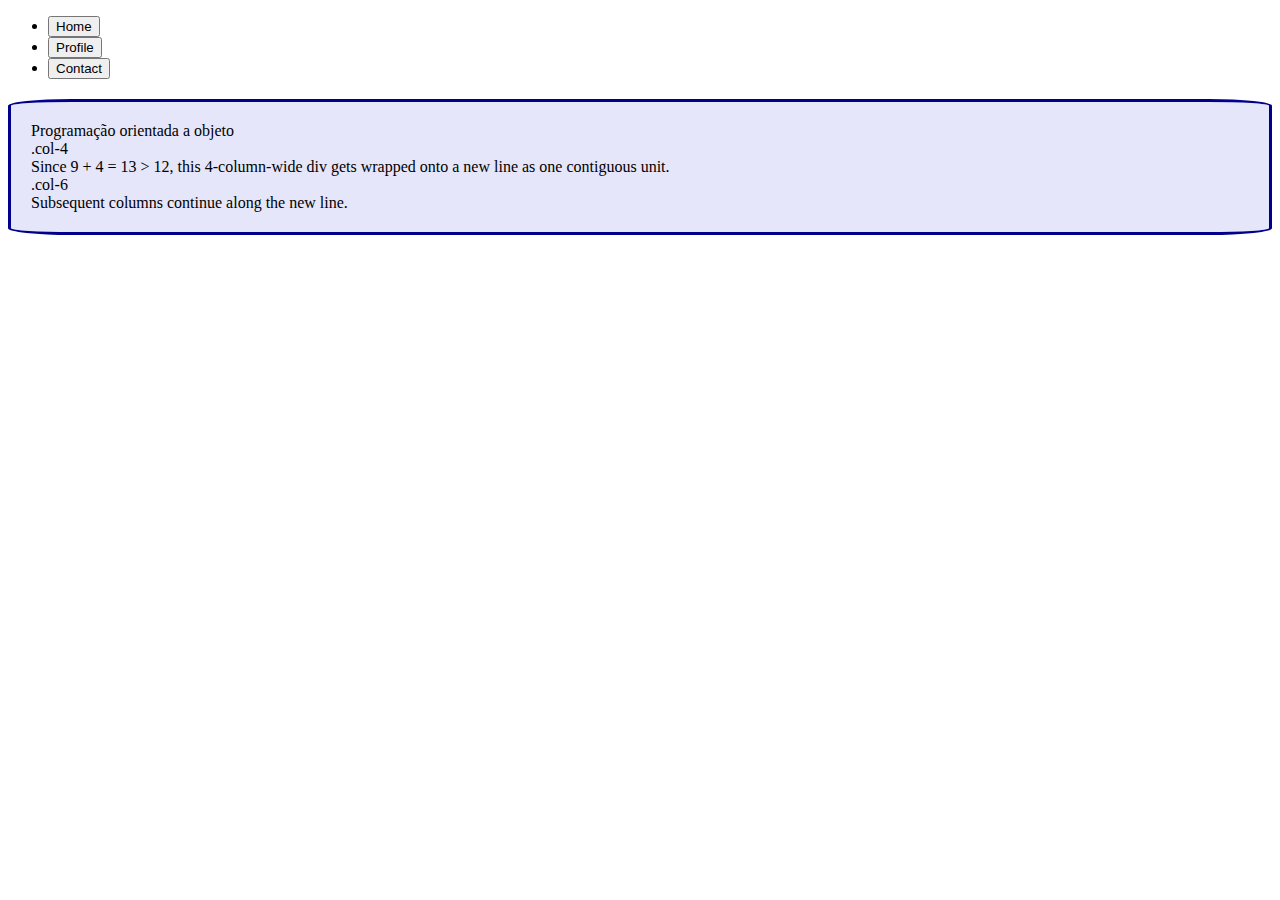
==== aula_10_10_23/index.html @ 7e8143e2 "Add files via upload" ====
<!DOCTYPE html>
<html lang="pt-br">
<head>
    <meta charset="UTF-8">
    <meta http-equiv="X-UA-Compatible" content="IE=edge">
    <meta name="viewport" content="width=device-width, initial-scale=1.0">
    <link rel="stylesheet" href="css/style.css">
    <link href="https://cdn.jsdelivr.net/npm/bootstrap@5.3.2/dist/css/bootstrap.min.css" rel="stylesheet" integrity="sha384-T3c6CoIi6uLrA9TneNEoa7RxnatzjcDSCmG1MXxSR1GAsXEV/Dwwykc2MPK8M2HN" crossorigin="anonymous">
    <link rel="stylesheet" href="">
    <title></title>
</head>
<body>
    <div class="container">
        <ul class="nav nav-pills nav-fill gap-2 p-1 small bg-primary rounded-5 shadow-sm" id="pillNav2" role="tablist" style="--bs-nav-link-color: var(--bs-white); --bs-nav-pills-link-active-color: var(--bs-primary); --bs-nav-pills-link-active-bg: var(--bs-white);">
            <li class="nav-item" role="presentation">
              <button class="nav-link active rounded-5" id="home-tab2" data-bs-toggle="tab" type="button" role="tab" aria-selected="true">Home</button>
            </li>
            <li class="nav-item" role="presentation">
              <button class="nav-link rounded-5" id="profile-tab2" data-bs-toggle="tab" type="button" role="tab" aria-selected="false">Profile</button>
            </li>
            <li class="nav-item" role="presentation">
              <button class="nav-link rounded-5" id="contact-tab2" data-bs-toggle="tab" type="button" role="tab" aria-selected="false">Contact</button>
            </li>
          </ul>
          <div class="one">
                <div class="row">
                  <div class="col-9">Programação orientada a objeto</div>
                  <div class="col-4">.col-4<br>Since 9 + 4 = 13 &gt; 12, this 4-column-wide div gets wrapped onto a new line as one contiguous unit.</div>
                  <div class="col-6">.col-6<br>Subsequent columns continue along the new line.</div>
                </div>
          </div>

          


    </div>
    
</body>
</html>
---- aula_10_10_23/css/style.css ----
.one{
    border-color:burlywood;
    background-color:lavender;
    padding: 20px;
    border-radius: 5%;
    margin-top: 20px;
    border-style: solid;
    border-color: darkblue;
}
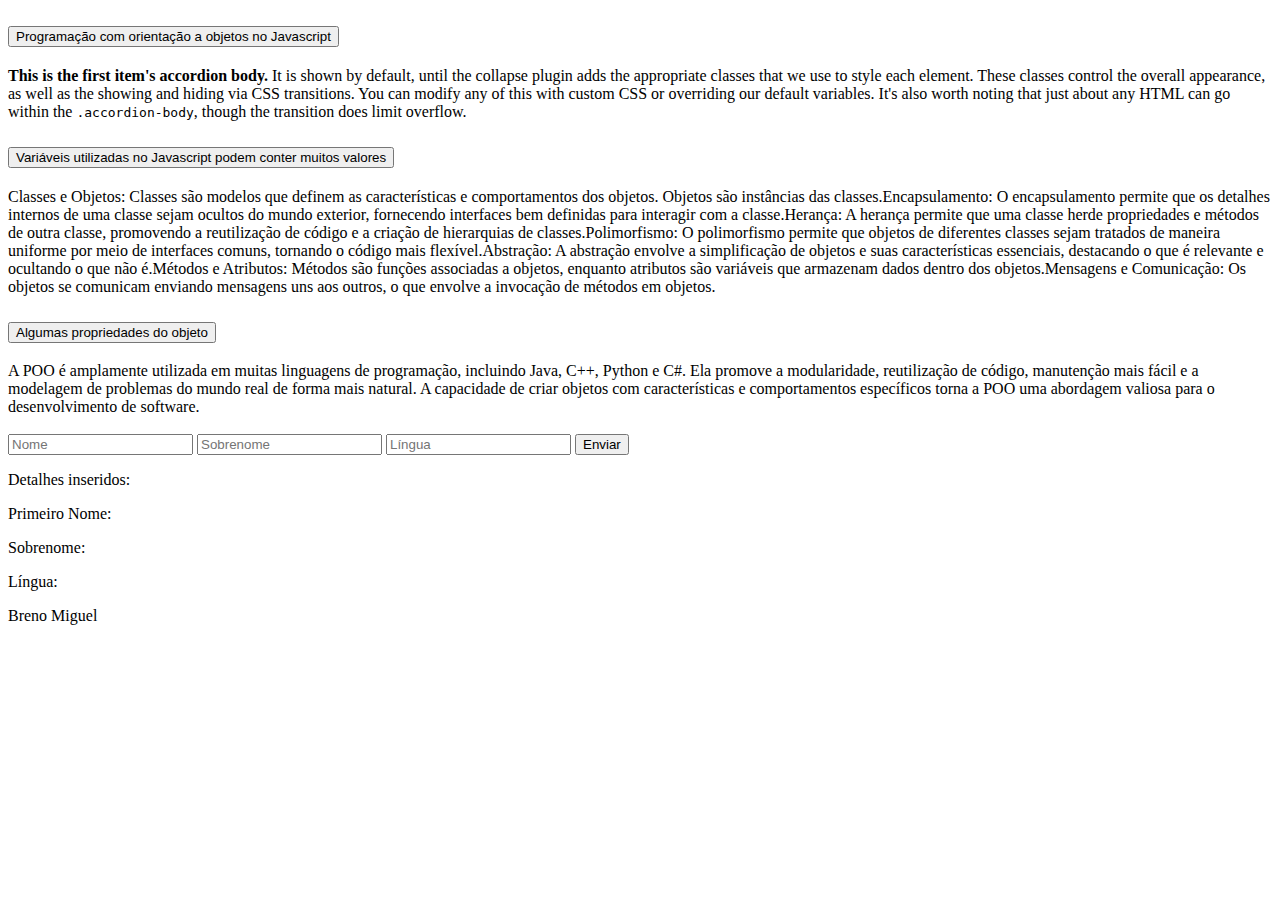
==== commit e5d71ed1: "Add files via upload" ====
--- a/aula_10_10_23/index.html
+++ b/aula_10_10_23/index.html
@@ -1,39 +1,76 @@
-<!DOCTYPE html>
-<html lang="pt-br">
-<head>
-    <meta charset="UTF-8">
-    <meta http-equiv="X-UA-Compatible" content="IE=edge">
-    <meta name="viewport" content="width=device-width, initial-scale=1.0">
-    <link rel="stylesheet" href="css/style.css">
-    <link href="https://cdn.jsdelivr.net/npm/bootstrap@5.3.2/dist/css/bootstrap.min.css" rel="stylesheet" integrity="sha384-T3c6CoIi6uLrA9TneNEoa7RxnatzjcDSCmG1MXxSR1GAsXEV/Dwwykc2MPK8M2HN" crossorigin="anonymous">
-    <link rel="stylesheet" href="">
-    <title></title>
-</head>
-<body>
-    <div class="container">
-        <ul class="nav nav-pills nav-fill gap-2 p-1 small bg-primary rounded-5 shadow-sm" id="pillNav2" role="tablist" style="--bs-nav-link-color: var(--bs-white); --bs-nav-pills-link-active-color: var(--bs-primary); --bs-nav-pills-link-active-bg: var(--bs-white);">
-            <li class="nav-item" role="presentation">
-              <button class="nav-link active rounded-5" id="home-tab2" data-bs-toggle="tab" type="button" role="tab" aria-selected="true">Home</button>
-            </li>
-            <li class="nav-item" role="presentation">
-              <button class="nav-link rounded-5" id="profile-tab2" data-bs-toggle="tab" type="button" role="tab" aria-selected="false">Profile</button>
-            </li>
-            <li class="nav-item" role="presentation">
-              <button class="nav-link rounded-5" id="contact-tab2" data-bs-toggle="tab" type="button" role="tab" aria-selected="false">Contact</button>
-            </li>
-          </ul>
-          <div class="one">
-                <div class="row">
-                  <div class="col-9">Programação orientada a objeto</div>
-                  <div class="col-4">.col-4<br>Since 9 + 4 = 13 &gt; 12, this 4-column-wide div gets wrapped onto a new line as one contiguous unit.</div>
-                  <div class="col-6">.col-6<br>Subsequent columns continue along the new line.</div>
-                </div>
-          </div>
-
-          
-
-
-    </div>
-    
-</body>
-</html>+<!DOCTYPE html>
+<html lang="en">
+<head>
+    <meta charset="UTF-8">
+    <meta name="viewport" content="width=device-width, initial-scale=1.0">
+    <title>JavaScript - Orientação a objetos</title>
+   <link rel="stylesheet" href="css/style.css">
+    <link href="https://cdn.jsdelivr.net/npm/bootstrap@5.3.2/dist/css/bootstrap.min.css" rel="stylesheet" integrity="sha384-T3c6CoIi6uLrA9TneNEoa7RxnatzjcDSCmG1MXxSR1GAsXEV/Dwwykc2MPK8M2HN" crossorigin="anonymous">
+    <script src="https://cdn.jsdelivr.net/npm/bootstrap@5.3.2/dist/js/bootstrap.bundle.min.js" integrity="sha384-C6RzsynM9kWDrMNeT87bh95OGNyZPhcTNXj1NW7RuBCsyN/o0jlpcV8Qyq46cDfL" crossorigin="anonymous"></script>
+        
+</head>
+<body>
+
+
+    <div class="container">
+
+        <div class="accordion-item">
+            <h2 class="accordion-header">
+              <button class="accordion-button" type="button" data-bs-toggle="collapse" data-bs-target="#collapseOne" aria-expanded="true" aria-controls="collapseOne">
+                Programação com orientação a objetos no Javascript
+              </button>
+            </h2>
+            <div id="collapseOne" class="accordion-collapse collapse show" data-bs-parent="#accordionExample">
+              <div class="accordion-body">
+                <strong>This is the first item's accordion body.</strong> It is shown by default, until the collapse plugin adds the appropriate classes that we use to style each element. These classes control the overall appearance, as well as the showing and hiding via CSS transitions. You can modify any of this with custom CSS or overriding our default variables. It's also worth noting that just about any HTML can go within the <code>.accordion-body</code>, though the transition does limit overflow.
+              </div>
+            </div>
+          </div>
+          <div class="accordion-item">
+            <h2 class="accordion-header">
+              <button class="accordion-button collapsed" type="button" data-bs-toggle="collapse" data-bs-target="#collapseTwo" aria-expanded="false" aria-controls="collapseTwo">
+                Variáveis utilizadas no Javascript podem conter muitos valores
+              </button>
+            </h2>
+            <div id="collapseTwo" class="accordion-collapse collapse" data-bs-parent="#accordionExample">
+              <div class="accordion-body">
+                Classes e Objetos: Classes são modelos que definem as características e comportamentos dos objetos. Objetos são instâncias das classes.Encapsulamento: O encapsulamento permite que os detalhes internos de uma classe sejam ocultos do mundo exterior, fornecendo interfaces bem definidas para interagir com a classe.Herança: A herança permite que uma classe herde propriedades e métodos de outra classe, promovendo a reutilização de código e a criação de hierarquias de classes.Polimorfismo: O polimorfismo permite que objetos de diferentes classes sejam tratados de maneira uniforme por meio de interfaces comuns, tornando o código mais flexível.Abstração: A abstração envolve a simplificação de objetos e suas características essenciais, destacando o que é relevante e ocultando o que não é.Métodos e Atributos: Métodos são funções associadas a objetos, enquanto atributos são variáveis que armazenam dados dentro dos objetos.Mensagens e Comunicação: Os objetos se comunicam enviando mensagens uns aos outros, o que envolve a invocação de métodos em objetos.
+              </div>
+            </div>
+          </div>
+          <div class="accordion-item">
+            <h2 class="accordion-header">
+              <button class="accordion-button collapsed" type="button" data-bs-toggle="collapse" data-bs-target="#collapseThree" aria-expanded="false" aria-controls="collapseThree">
+                Algumas propriedades do objeto
+              </button>
+            </h2>
+            <div id="collapseThree" class="accordion-collapse collapse" data-bs-parent="#accordionExample">
+              <div class="accordion-body">
+                A POO é amplamente utilizada em muitas linguagens de programação, incluindo Java, C++, Python e C#. Ela promove a modularidade, reutilização de código, manutenção mais fácil e a modelagem de problemas do mundo real de forma mais natural. A capacidade de criar objetos com características e comportamentos específicos torna a POO uma abordagem valiosa para o desenvolvimento de software.
+              </div>
+            </div>
+          </div>
+        </div>
+        <br>
+        <form id="personForm">
+            <input type="text" id="firstName" placeholder="Nome">
+            <input type="text" id="lastName" placeholder="Sobrenome">
+            <input type="text" id="language" placeholder="Língua">
+            <button type="submit">Enviar</button>
+        </form>
+
+        <div class="display-details">
+            <p>Detalhes inseridos:</p>
+            <p>Primeiro Nome: <span id="displayFirstName"></span></p>
+            <p>Sobrenome: <span id="displayLastName"></span></p>
+            <p>Língua: <span id="displayLanguage"></span></p>
+        </div>
+    </div>
+
+    <div class="footer bg-dark">
+        <p>Breno Miguel</p>
+        
+    </div>
+
+  <script src="js/script.js"></script>
+</body>
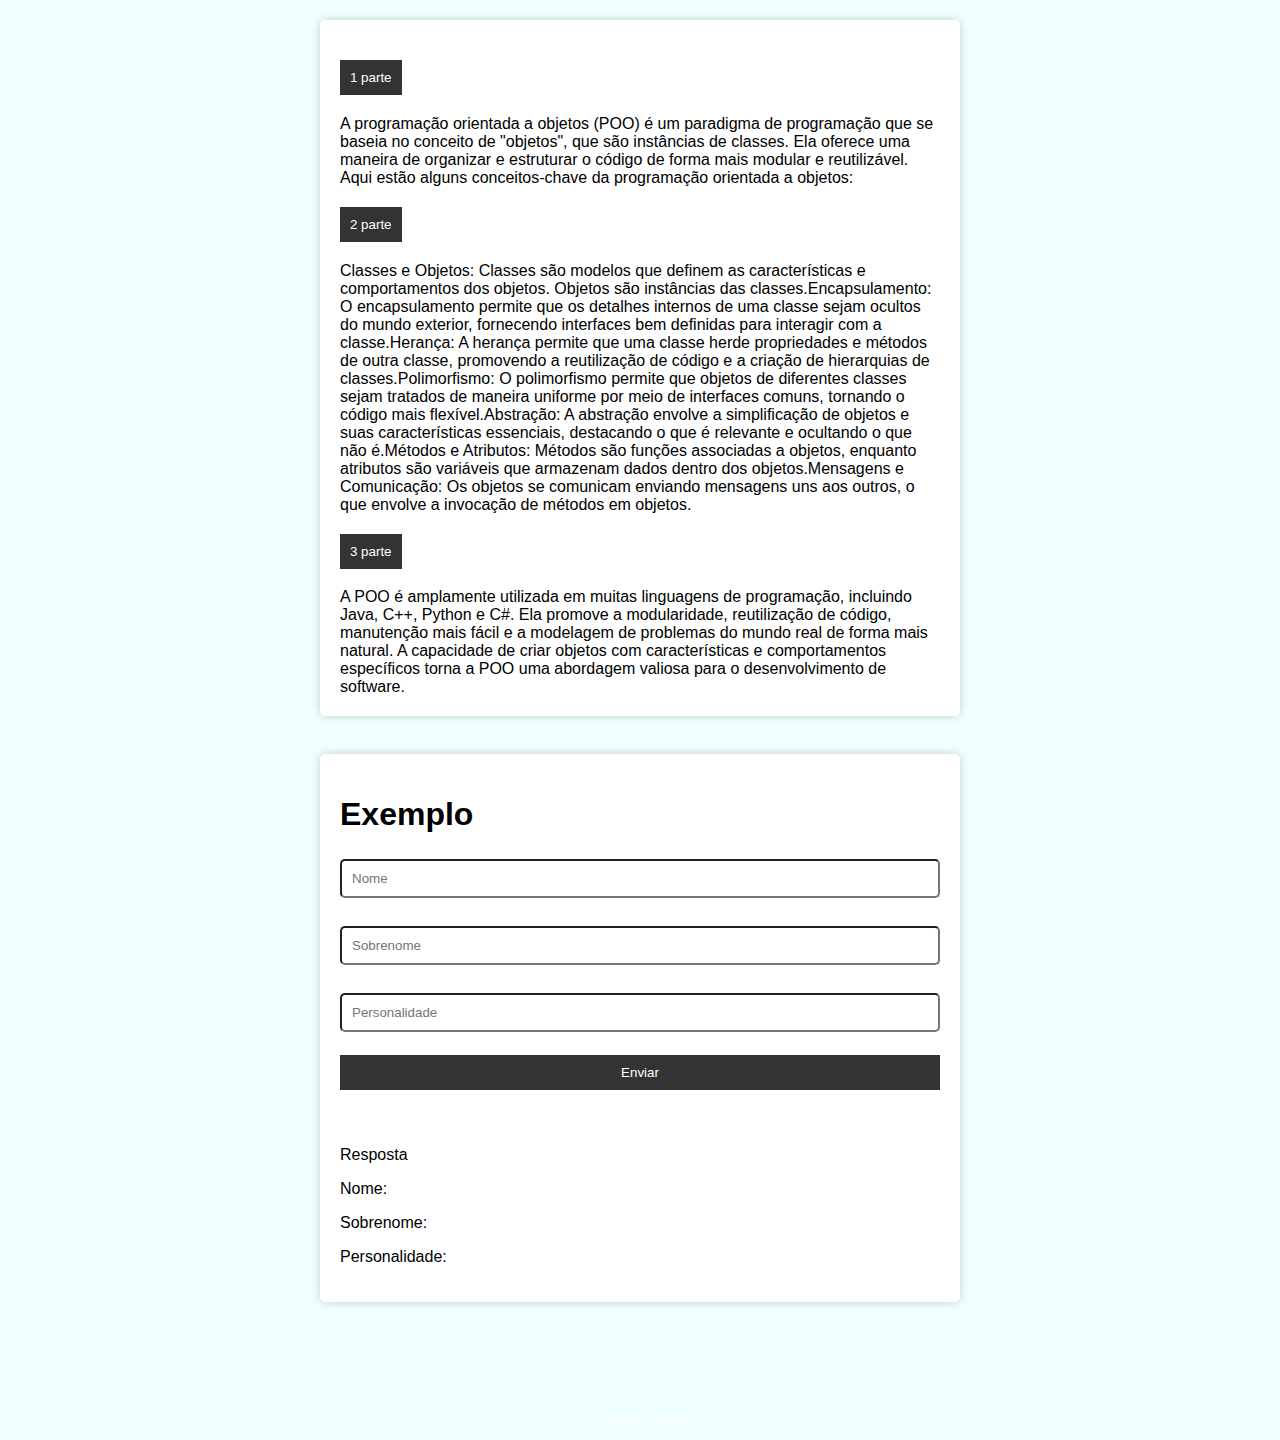
==== commit ab5e06f2: "Add files via upload" ====
--- a/aula_10_10_23/index.html
+++ b/aula_10_10_23/index.html
@@ -17,19 +17,19 @@
         <div class="accordion-item">
             <h2 class="accordion-header">
               <button class="accordion-button" type="button" data-bs-toggle="collapse" data-bs-target="#collapseOne" aria-expanded="true" aria-controls="collapseOne">
-                Programação com orientação a objetos no Javascript
+                1 parte
               </button>
             </h2>
             <div id="collapseOne" class="accordion-collapse collapse show" data-bs-parent="#accordionExample">
               <div class="accordion-body">
-                <strong>This is the first item's accordion body.</strong> It is shown by default, until the collapse plugin adds the appropriate classes that we use to style each element. These classes control the overall appearance, as well as the showing and hiding via CSS transitions. You can modify any of this with custom CSS or overriding our default variables. It's also worth noting that just about any HTML can go within the <code>.accordion-body</code>, though the transition does limit overflow.
+                A programação orientada a objetos (POO) é um paradigma de programação que se baseia no conceito de "objetos", que são instâncias de classes. Ela oferece uma maneira de organizar e estruturar o código de forma mais modular e reutilizável. Aqui estão alguns conceitos-chave da programação orientada a objetos:
               </div>
             </div>
           </div>
           <div class="accordion-item">
             <h2 class="accordion-header">
               <button class="accordion-button collapsed" type="button" data-bs-toggle="collapse" data-bs-target="#collapseTwo" aria-expanded="false" aria-controls="collapseTwo">
-                Variáveis utilizadas no Javascript podem conter muitos valores
+                2 parte
               </button>
             </h2>
             <div id="collapseTwo" class="accordion-collapse collapse" data-bs-parent="#accordionExample">
@@ -41,7 +41,7 @@
           <div class="accordion-item">
             <h2 class="accordion-header">
               <button class="accordion-button collapsed" type="button" data-bs-toggle="collapse" data-bs-target="#collapseThree" aria-expanded="false" aria-controls="collapseThree">
-                Algumas propriedades do objeto
+                3 parte
               </button>
             </h2>
             <div id="collapseThree" class="accordion-collapse collapse" data-bs-parent="#accordionExample">
@@ -52,25 +52,37 @@
           </div>
         </div>
         <br>
-        <form id="personForm">
-            <input type="text" id="firstName" placeholder="Nome">
-            <input type="text" id="lastName" placeholder="Sobrenome">
-            <input type="text" id="language" placeholder="Língua">
-            <button type="submit">Enviar</button>
-        </form>
+    
 
-        <div class="display-details">
-            <p>Detalhes inseridos:</p>
-            <p>Primeiro Nome: <span id="displayFirstName"></span></p>
-            <p>Sobrenome: <span id="displayLastName"></span></p>
-            <p>Língua: <span id="displayLanguage"></span></p>
-        </div>
-    </div>
-
-    <div class="footer bg-dark">
-        <p>Breno Miguel</p>
+        <div class="container">
+          <h1>Exemplo</h1>
+          <form id="personForm">
+              <input type="text" id="firstName" class="form-control" class="form-label" placeholder="Nome">
+              <br>
+              <input type="text" id="lastName" class="form-control" class="form-label" placeholder="Sobrenome">
+              <br>
+              <input type="text" id="language" class="form-control" class="form-label" placeholder="Personalidade">
+              <br>
+              <button type="submit" class="btn btn-success">Enviar</button>
+              <br>
+          </form> 
         
-    </div>
-
-  <script src="js/script.js"></script>
-</body>
+  
+          <br>
+          <div class="display-details">
+              <p>Resposta</p>
+              <p>Nome: <span id="displayFirstName"></span></p>
+              <p>Sobrenome: <span id="displayLastName"></span></p>
+              <p>Personalidade: <span id="displayLanguage"></span></p>
+          </div>
+      </div> 
+  
+  
+      <footer class="footer">
+          Breno Miguel
+      </footer>
+  
+  
+    <script src="script.js"></script>
+  </body>
+  </html>--- a/aula_10_10_23/css/style.css
+++ b/aula_10_10_23/css/style.css
@@ -1,9 +1,65 @@
-.one{
-    border-color:burlywood;
-    background-color:lavender;
-    padding: 20px;
-    border-radius: 5%;
-    margin-top: 20px;
-    border-style: solid;
-    border-color: darkblue;
+body {
+    font-family: Arial, sans-serif;
+    background-color: azure;
+    margin: 0;
+    padding: 0;
+    
+ 
+}
+
+.navbar {
+    background-color: #333;
+    color: white;
+    text-align: left;
+  
+}
+
+.footer {
+   
+    color: white;
+    text-align: center;
+    padding: 10px;
+    
+    bottom: 0;
+    width: 100%;
+    margin-top: 100px;
+   
+}
+
+.container {
+    max-width: 600px;
+    margin: 0 auto;
+    padding: 20px;
+    background-color: white;
+    border-radius: 5px;
+    box-shadow: 0 0 10px rgba(0, 0, 0, 0.2);
+   margin-top: 20px;
+}
+
+#personForm {
+    display: flex;
+    flex-direction: column;
+}
+
+input[type="text"] {
+    margin: 5px 0;
+    padding: 10px;
+    border-radius: 5px;
+}
+
+button {
+    padding: 10px;
+    background-color: #333;
+    color: white;
+   border: none;
+    cursor: pointer;
+   
+}
+
+button:hover {
+    background-color: #555;
+}
+
+.display-details {
+    margin-top: 20px;
 }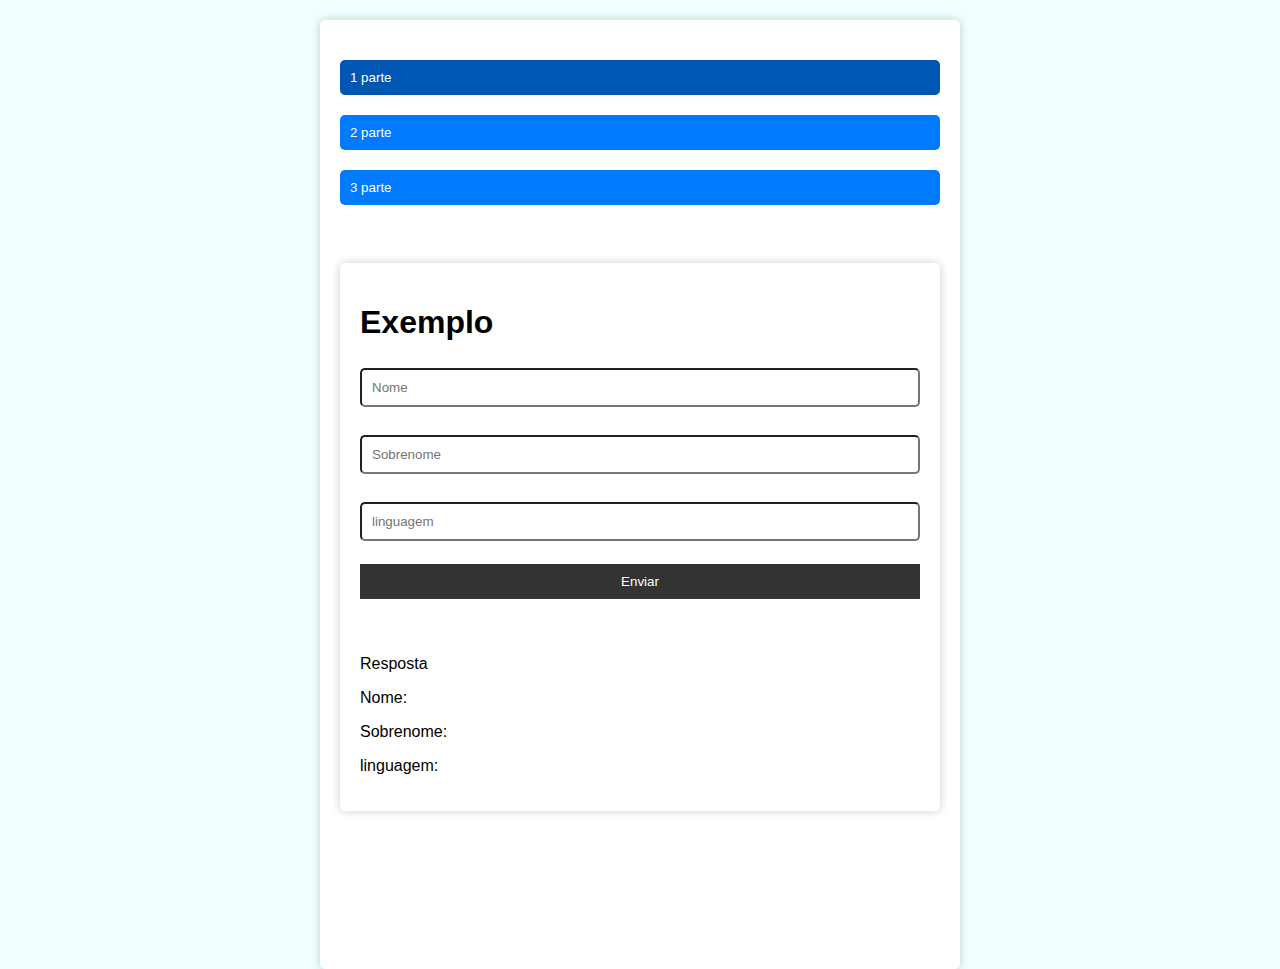
==== commit b176db7e: "Add files via upload" ====
--- a/aula_10_10_23/index.html
+++ b/aula_10_10_23/index.html
@@ -1,88 +1,125 @@
 <!DOCTYPE html>
 <html lang="en">
+
 <head>
-    <meta charset="UTF-8">
-    <meta name="viewport" content="width=device-width, initial-scale=1.0">
-    <title>JavaScript - Orientação a objetos</title>
-   <link rel="stylesheet" href="css/style.css">
-    <link href="https://cdn.jsdelivr.net/npm/bootstrap@5.3.2/dist/css/bootstrap.min.css" rel="stylesheet" integrity="sha384-T3c6CoIi6uLrA9TneNEoa7RxnatzjcDSCmG1MXxSR1GAsXEV/Dwwykc2MPK8M2HN" crossorigin="anonymous">
-    <script src="https://cdn.jsdelivr.net/npm/bootstrap@5.3.2/dist/js/bootstrap.bundle.min.js" integrity="sha384-C6RzsynM9kWDrMNeT87bh95OGNyZPhcTNXj1NW7RuBCsyN/o0jlpcV8Qyq46cDfL" crossorigin="anonymous"></script>
-        
+  <meta charset="UTF-8">
+  <meta name="viewport" content="width=device-width, initial-scale=1.0">
+  <title>JavaScript - Orientação a objetos</title>
+  <link rel="stylesheet" href="css/style.css">
+  <!-- <link href="https://cdn.jsdelivr.net/npm/bootstrap@5.3.2/dist/css/bootstrap.min.css" rel="stylesheet" integrity="sha384-T3c6CoIi6uLrA9TneNEoa7RxnatzjcDSCmG1MXxSR1GAsXEV/Dwwykc2MPK8M2HN" crossorigin="anonymous"> -->
+  <!-- <script src="https://cdn.jsdelivr.net/npm/bootstrap@5.3.2/dist/js/bootstrap.bundle.min.js" integrity="sha384-C6RzsynM9kWDrMNeT87bh95OGNyZPhcTNXj1NW7RuBCsyN/o0jlpcV8Qyq46cDfL" crossorigin="anonymous"></script>
+         -->
 </head>
+
 <body>
 
 
+  <div class="container">
+
+    <div class="accordion-item">
+      <h2 class="accordion-header">
+        <button class="accordion-button" type="button" data-bs-toggle="collapse" data-bs-target="#collapseOne"
+          aria-expanded="true" aria-controls="collapseOne">
+          1 parte
+        </button>
+      </h2>
+      <div id="collapseOne" class="accordion-collapse collapse show" data-bs-parent="#accordionExample">
+        <div class="accordion-body">
+          A programação orientada a objetos (POO) é um paradigma de programação que se baseia no conceito de "objetos",
+          que são instâncias de classes. Ela oferece uma maneira de organizar e estruturar o código de forma mais
+          modular e reutilizável. Aqui estão alguns conceitos-chave da programação orientada a objetos:
+        </div>
+      </div>
+    </div>
+    <div class="accordion-item">
+      <h2 class="accordion-header">
+        <button class="accordion-button collapsed" type="button" data-bs-toggle="collapse" data-bs-target="#collapseTwo"
+          aria-expanded="false" aria-controls="collapseTwo">
+          2 parte
+        </button>
+      </h2>
+      <div id="collapseTwo" class="accordion-collapse collapse" data-bs-parent="#accordionExample">
+        <div class="accordion-body">
+          Classes e Objetos: Classes são modelos que definem as características e comportamentos dos objetos. Objetos
+          são instâncias das classes.Encapsulamento: O encapsulamento permite que os detalhes internos de uma classe
+          sejam ocultos do mundo exterior, fornecendo interfaces bem definidas para interagir com a classe.Herança: A
+          herança permite que uma classe herde propriedades e métodos de outra classe, promovendo a reutilização de
+          código e a criação de hierarquias de classes.Polimorfismo: O polimorfismo permite que objetos de diferentes
+          classes sejam tratados de maneira uniforme por meio de interfaces comuns, tornando o código mais
+          flexível.Abstração: A abstração envolve a simplificação de objetos e suas características essenciais,
+          destacando o que é relevante e ocultando o que não é.Métodos e Atributos: Métodos são funções associadas a
+          objetos, enquanto atributos são variáveis que armazenam dados dentro dos objetos.Mensagens e Comunicação: Os
+          objetos se comunicam enviando mensagens uns aos outros, o que envolve a invocação de métodos em objetos.
+        </div>
+      </div>
+    </div>
+    <div class="accordion-item">
+      <h2 class="accordion-header">
+        <button class="accordion-button collapsed" type="button" data-bs-toggle="collapse"
+          data-bs-target="#collapseThree" aria-expanded="false" aria-controls="collapseThree">
+          3 parte
+        </button>
+      </h2>
+      <div id="collapseThree" class="accordion-collapse collapse" data-bs-parent="#accordionExample">
+        <div class="accordion-body">
+          A POO é amplamente utilizada em muitas linguagens de programação, incluindo Java, C++, Python e C#. Ela
+          promove a modularidade, reutilização de código, manutenção mais fácil e a modelagem de problemas do mundo real
+          de forma mais natural. A capacidade de criar objetos com características e comportamentos específicos torna a
+          POO uma abordagem valiosa para o desenvolvimento de software.
+        </div>
+      </div>
+    </div>
+
+    <script>
+      const accordions = document.querySelectorAll('.accordion-item');
+
+      accordions.forEach((accordion) => {
+        const button = accordion.querySelector('.accordion-button');
+        const body = accordion.querySelector('.accordion-body');
+        body.style.display = 'none'; // Modificado para iniciar fechado
+
+        button.addEventListener('click', () => {
+          if (body.style.display === 'block') {
+            body.style.display = 'none';
+          } else {
+            body.style.display = 'block';
+          }
+        });
+      });
+    </script>
+    <br>
+
+
     <div class="container">
+      <h1>Exemplo</h1>
+      <form id="personForm">
+        <input type="text" id="firstName" class="form-control" class="form-label" placeholder="Nome">
+        <br>
+        <input type="text" id="lastName" class="form-control" class="form-label" placeholder="Sobrenome">
+        <br>
+        <input type="text" id="language" class="form-control" class="form-label" placeholder="linguagem">
+        <br>
+        <button type="submit" class="btn btn-success">Enviar</button>
+        <br>
+      </form>
 
-        <div class="accordion-item">
-            <h2 class="accordion-header">
-              <button class="accordion-button" type="button" data-bs-toggle="collapse" data-bs-target="#collapseOne" aria-expanded="true" aria-controls="collapseOne">
-                1 parte
-              </button>
-            </h2>
-            <div id="collapseOne" class="accordion-collapse collapse show" data-bs-parent="#accordionExample">
-              <div class="accordion-body">
-                A programação orientada a objetos (POO) é um paradigma de programação que se baseia no conceito de "objetos", que são instâncias de classes. Ela oferece uma maneira de organizar e estruturar o código de forma mais modular e reutilizável. Aqui estão alguns conceitos-chave da programação orientada a objetos:
-              </div>
-            </div>
-          </div>
-          <div class="accordion-item">
-            <h2 class="accordion-header">
-              <button class="accordion-button collapsed" type="button" data-bs-toggle="collapse" data-bs-target="#collapseTwo" aria-expanded="false" aria-controls="collapseTwo">
-                2 parte
-              </button>
-            </h2>
-            <div id="collapseTwo" class="accordion-collapse collapse" data-bs-parent="#accordionExample">
-              <div class="accordion-body">
-                Classes e Objetos: Classes são modelos que definem as características e comportamentos dos objetos. Objetos são instâncias das classes.Encapsulamento: O encapsulamento permite que os detalhes internos de uma classe sejam ocultos do mundo exterior, fornecendo interfaces bem definidas para interagir com a classe.Herança: A herança permite que uma classe herde propriedades e métodos de outra classe, promovendo a reutilização de código e a criação de hierarquias de classes.Polimorfismo: O polimorfismo permite que objetos de diferentes classes sejam tratados de maneira uniforme por meio de interfaces comuns, tornando o código mais flexível.Abstração: A abstração envolve a simplificação de objetos e suas características essenciais, destacando o que é relevante e ocultando o que não é.Métodos e Atributos: Métodos são funções associadas a objetos, enquanto atributos são variáveis que armazenam dados dentro dos objetos.Mensagens e Comunicação: Os objetos se comunicam enviando mensagens uns aos outros, o que envolve a invocação de métodos em objetos.
-              </div>
-            </div>
-          </div>
-          <div class="accordion-item">
-            <h2 class="accordion-header">
-              <button class="accordion-button collapsed" type="button" data-bs-toggle="collapse" data-bs-target="#collapseThree" aria-expanded="false" aria-controls="collapseThree">
-                3 parte
-              </button>
-            </h2>
-            <div id="collapseThree" class="accordion-collapse collapse" data-bs-parent="#accordionExample">
-              <div class="accordion-body">
-                A POO é amplamente utilizada em muitas linguagens de programação, incluindo Java, C++, Python e C#. Ela promove a modularidade, reutilização de código, manutenção mais fácil e a modelagem de problemas do mundo real de forma mais natural. A capacidade de criar objetos com características e comportamentos específicos torna a POO uma abordagem valiosa para o desenvolvimento de software.
-              </div>
-            </div>
-          </div>
-        </div>
-        <br>
-    
 
-        <div class="container">
-          <h1>Exemplo</h1>
-          <form id="personForm">
-              <input type="text" id="firstName" class="form-control" class="form-label" placeholder="Nome">
-              <br>
-              <input type="text" id="lastName" class="form-control" class="form-label" placeholder="Sobrenome">
-              <br>
-              <input type="text" id="language" class="form-control" class="form-label" placeholder="Personalidade">
-              <br>
-              <button type="submit" class="btn btn-success">Enviar</button>
-              <br>
-          </form> 
-        
-  
-          <br>
-          <div class="display-details">
-              <p>Resposta</p>
-              <p>Nome: <span id="displayFirstName"></span></p>
-              <p>Sobrenome: <span id="displayLastName"></span></p>
-              <p>Personalidade: <span id="displayLanguage"></span></p>
-          </div>
-      </div> 
-  
-  
-      <footer class="footer">
-          Breno Miguel
-      </footer>
-  
-  
+      <br>
+      <div class="display-details">
+        <p>Resposta</p>
+        <p>Nome: <span id="displayFirstName"></span></p>
+        <p>Sobrenome: <span id="displayLastName"></span></p>
+        <p>linguagem: <span id="displayLanguage"></span></p>
+      </div>
+    </div>
+
+
+    <footer class="footer">
+      Breno Miguel
+    </footer>
+
+
     <script src="script.js"></script>
-  </body>
-  </html>+</body>
+
+</html>--- a/aula_10_10_23/css/style.css
+++ b/aula_10_10_23/css/style.css
@@ -62,4 +62,40 @@
 
 .display-details {
     margin-top: 20px;
-}+}
+/* Estilo do contêiner do acordeão */
+.accordion-item {
+    margin: 10px 0;
+  }
+  
+  /* Estilo do cabeçalho do acordeão (botão) */
+  .accordion-button {
+    background-color: #007BFF;
+    color: #fff;
+    padding: 10px;
+    border: none;
+    border-radius: 5px;
+    cursor: pointer;
+    width: 100%;
+    text-align: left;
+  }
+  
+  /* Estilo do cabeçalho do acordeão quando expandido */
+  .accordion-button[aria-expanded="true"] {
+    background-color: #0056b3;
+  }
+  
+  /* Estilo do texto do acordeão */
+  .accordion-body {
+    background-color: #f5f5f5;
+    padding: 10px;
+    border: 1px solid #ddd;
+    border-radius: 0 0 5px 5px;
+  }
+  
+  /* Estilo do texto do acordeão quando expandido */
+  .accordion-collapse.show .accordion-body {
+    background-color: #fff;
+    border-radius: 0;
+  }
+  